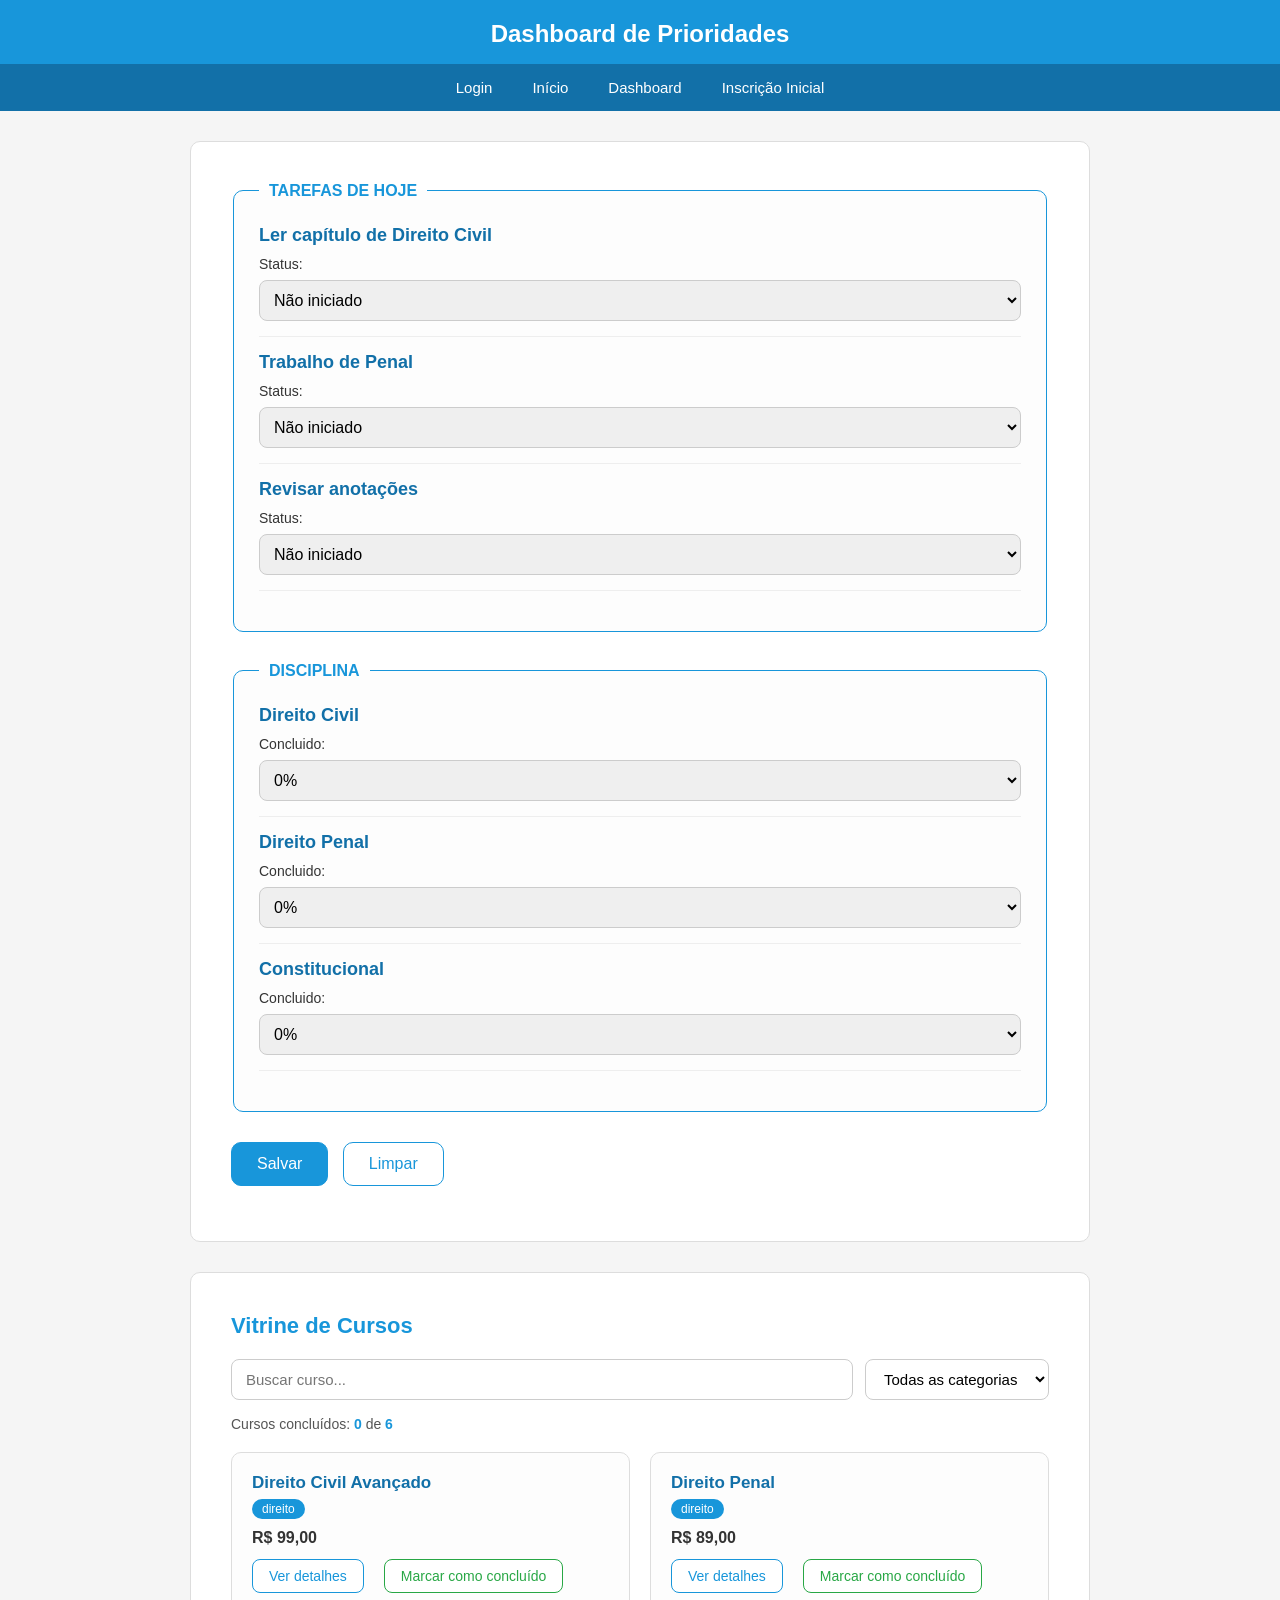
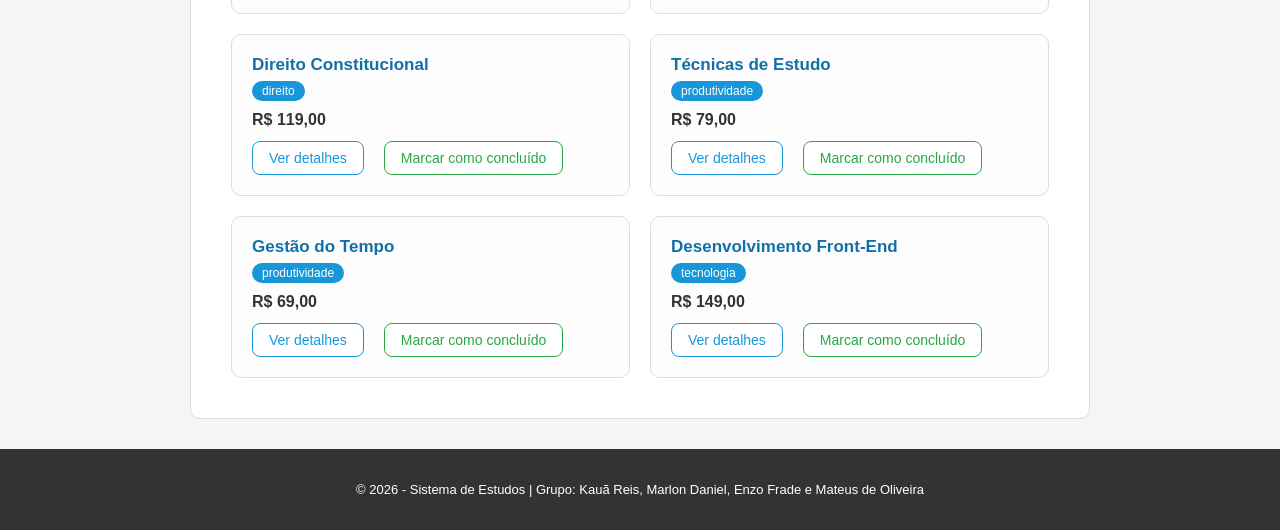
==== dashboard.html @ 26580f1d "Correção" ====
<!-- Grupo: Kauã Reis, Marlon Daniel, Enzo Frade e Mateus de Oliveira -->
<!DOCTYPE html>
<html lang="pt-br">
<head>
    <meta charset="UTF-8">
    <meta name="viewport" content="width=device-width, initial-scale=1.0">
    <title>Dashboard de Prioridades</title>
    <link rel="stylesheet" href="dashboard.css">
</head>
<body>

    <header>
        <h1>Dashboard de Prioridades</h1>
    </header>

    <nav>
        <ul>
            <a href="index.html">Login</a>
            <a href="inicial.html">Início</a>
            <a href="dashboard.html">Dashboard</a>
            <a href="inscricao.html">Inscrição Inicial</a>
        </ul>
    </nav>

    <main>

        <form id="formDashboard">

            <fieldset>
                <legend>TAREFAS DE HOJE</legend>

                <article>
                    <p>Ler capítulo de Direito Civil</p>
                    <label>Status:</label>
                    <select>
                        <option>Não iniciado</option>
                        <option>Em andamento</option>
                        <option>Concluído</option>
                    </select>
                </article>

                <article>
                    <p>Trabalho de Penal</p>
                    <label>Status:</label>
                    <select>
                        <option>Não iniciado</option>
                        <option>Em andamento</option>
                        <option>Concluído</option>
                    </select>
                </article>

                <article>
                    <p>Revisar anotações</p>
                    <label>Status:</label>
                    <select>
                        <option>Não iniciado</option>
                        <option>Em andamento</option>
                        <option>Concluído</option>
                    </select>
                </article>

            </fieldset>

            <fieldset>
                <legend>DISCIPLINA</legend>

                <article>
                    <p>Direito Civil</p>
                    <label>Concluido:</label>
                    <select>
                        <option>0%</option>
                        <option>25%</option>
                        <option>50%</option>
                        <option>75%</option>
                        <option>100%</option>
                    </select>
                </article>

                <article>
                    <p>Direito Penal</p>
                    <label>Concluido:</label>
                    <select>
                        <option>0%</option>
                        <option>25%</option>
                        <option>50%</option>
                        <option>75%</option>
                        <option>100%</option>
                    </select>
                </article>

                <article>
                    <p>Constitucional</p>
                    <label>Concluido:</label>
                    <select>
                        <option>0%</option>
                        <option>25%</option>
                        <option>50%</option>
                        <option>75%</option>
                        <option>100%</option>
                    </select>
                </article>

            </fieldset>

            <button type="submit">Salvar</button>
            <button type="reset">Limpar</button>

            <p id="msgDashboard" class="mensagem-form"></p>

        </form>

        <section class="secao-vitrine">

            <h2>Vitrine de Cursos</h2>

            <div class="secao-busca">
                <input
                    type="text"
                    id="campoBusca"
                    placeholder="Buscar curso..."
                >
                <select id="filtroCategoria">
                    <option value="todos">Todas as categorias</option>
                    <option value="direito">Direito</option>
                    <option value="produtividade">Produtividade</option>
                    <option value="tecnologia">Tecnologia</option>
                </select>
            </div>

            <p class="contador-progresso">
                Cursos concluídos: <span id="contadorConcluidos">0</span> de <span id="totalCursos">6</span>
            </p>

            <div id="gradeCursos" class="grade-cursos"></div>

        </section>

        

    </main>

    <footer class="rodapeDash">
        <p>© 2026 - Sistema de Estudos | Grupo: Kauã Reis, Marlon Daniel, Enzo Frade e Mateus de Oliveira</p>
    </footer>

    <script src="script.js"></script>
</body>
</html>
---- dashboard.css ----
/* Grupo: Kauã Reis, Marlon Daniel, Enzo Frade e Mateus de Oliveira */

body {
    background-color: #f5f5f5;
    font-family: Arial, sans-serif;
    font-size: 16px;
    color: #333;
    margin: 0;
    padding: 0;
    display: flex;
    flex-direction: column;
    min-height: 100vh;
}

header {
    background-color: #1896da;
    text-align: center;
    padding: 20px 0 15px 0;
}

header h1 {
    color: white;
    font-size: 24px;
    margin: 0;
    line-height: 1.2;
}

nav {
    background-color: #1270a8;
    padding: 10px;
    text-align: center;
}

nav ul {
    list-style: none;
    margin: 0;
    padding: 0;
    display: flex;
    justify-content: center;
    align-items: center;
    gap: 10px;
}

nav a {
    color: white;
    text-decoration: none;
    padding: 5px 15px;
    font-size: 15px;
}

nav a:hover {
    text-decoration: underline;
}

main {
    max-width: 900px;
    width: 90%;
    margin: 30px auto;
    flex: 1;
    display: flex;
    flex-direction: column;
    gap: 30px;
}

form {
    background-color: white;
    border: 1px solid #ddd;
    border-radius: 10px;
    padding: 40px;
    box-sizing: border-box;
}

form br {
    display: none;
}

fieldset {
    border: 1px solid #1896da;
    border-radius: 10px;
    padding: 25px;
    margin-bottom: 30px;
    background-color: #fdfdfd;
}

legend {
    color: #1896da;
    font-weight: bold;
    padding: 0 10px;
    font-size: 16px;
}

article {
    border-bottom: 1px solid #eee;
    padding-bottom: 15px;
    margin-bottom: 15px;
}

article p {
    margin: 0 0 10px 0;
    font-weight: bold;
    color: #1270a8;
    font-size: 18px;
}

label {
    display: block;
    margin-bottom: 8px;
    font-size: 14px;
}

select {
    width: 100%;
    padding: 10px;
    border: 1px solid #ccc;
    border-radius: 8px;
    font-size: 16px;
}

button {
    padding: 12px 25px;
    font-size: 16px;
    cursor: pointer;
    border: 1px solid #1896da;
    border-radius: 10px;
    margin-right: 10px;
}

button[type="submit"] {
    background-color: #1896da;
    color: white;
}

button[type="reset"] {
    background-color: white;
    color: #1896da;
}

.mensagem-form {
    margin-top: 14px;
    font-weight: bold;
    font-size: 15px;
}

.mensagem-sucesso {
    color: #1896da;
}

.mensagem-erro {
    color: #e05252;
}

footer {
    width: 100%;
    background-color: #333;
    color: white;
    text-align: center;
    font-size: 13px;
    padding: 20px;
    box-sizing: border-box;
}

/* =============================================
   VITRINE DE CURSOS
   ============================================= */

.secao-vitrine {
    background-color: white;
    border: 1px solid #ddd;
    border-radius: 10px;
    padding: 40px;
}

.secao-vitrine h2 {
    color: #1896da;
    margin: 0 0 20px 0;
    font-size: 22px;
}

.secao-busca {
    display: flex;
    gap: 12px;
    margin-bottom: 16px;
}

.secao-busca input {
    flex: 1;
    padding: 10px 14px;
    border: 1px solid #ccc;
    border-radius: 8px;
    font-size: 15px;
    transition: border-color 0.2s, box-shadow 0.2s;
    box-sizing: border-box;
}

.secao-busca input.campo-ativo {
    border-color: #1896da;
    outline: none;
    box-shadow: 0 0 0 3px rgba(24, 150, 218, 0.15);
}

.secao-busca select {
    width: auto;
    padding: 10px 14px;
    border: 1px solid #ccc;
    border-radius: 8px;
    font-size: 15px;
    background: white;
    cursor: pointer;
}

.contador-progresso {
    font-size: 14px;
    color: #555;
    margin-bottom: 20px;
}

.contador-progresso span {
    font-weight: bold;
    color: #1896da;
}

.grade-cursos {
    display: grid;
    grid-template-columns: repeat(2, 1fr);
    gap: 20px;
}

.card-curso {
    border: 1px solid #ddd;
    border-radius: 10px;
    padding: 20px;
    background-color: #fdfdfd;
    transition: transform 0.2s, box-shadow 0.2s, border-color 0.2s;
    cursor: default;
}

.card-curso.destaque {
    border-color: #1896da;
    box-shadow: 0 4px 16px rgba(24, 150, 218, 0.2);
    transform: translateY(-3px);
}

.card-curso.ativo {
    border-color: #1270a8;
    background-color: #f0f8ff;
}

.card-curso.concluido {
    border-color: #28a745;
    background-color: #f0fff4;
    opacity: 0.85;
}

.card-titulo {
    font-size: 17px;
    font-weight: bold;
    color: #1270a8;
    margin: 0 0 6px 0;
}

.card-categoria {
    font-size: 12px;
    color: white;
    background-color: #1896da;
    display: inline-block;
    padding: 3px 10px;
    border-radius: 999px;
    margin-bottom: 10px;
}

.card-preco {
    font-size: 16px;
    font-weight: bold;
    color: #333;
    margin: 0 0 12px 0;
}

.card-descricao {
    font-size: 14px;
    color: #555;
    line-height: 1.6;
    margin: 0 0 14px 0;
}

.card-descricao.oculto {
    display: none;
}

.botoes-card {
    display: flex;
    gap: 10px;
    flex-wrap: wrap;
}

.btn-detalhes {
    padding: 8px 16px;
    font-size: 14px;
    cursor: pointer;
    border: 1px solid #1896da;
    border-radius: 8px;
    background-color: white;
    color: #1896da;
    transition: background-color 0.2s, color 0.2s;
}

.btn-detalhes:hover {
    background-color: #1896da;
    color: white;
}

.btn-concluir {
    padding: 8px 16px;
    font-size: 14px;
    cursor: pointer;
    border: 1px solid #28a745;
    border-radius: 8px;
    background-color: white;
    color: #28a745;
    transition: background-color 0.2s, color 0.2s;
}

.btn-concluir:hover {
    background-color: #28a745;
    color: white;
}

.btn-concluir:disabled {
    opacity: 0.5;
    cursor: not-allowed;
    background-color: #28a745;
    color: white;
}

.sem-cursos {
    text-align: center;
    color: #999;
    font-style: italic;
    padding: 20px;
    grid-column: 1 / -1;
}

/* =============================================
   SEÇÃO DE INSCRIÇÃO
   ============================================= */

.secao-inscricao {
    background-color: white;
    border: 1px solid #ddd;
    border-radius: 10px;
    padding: 40px;
}

.secao-inscricao h2 {
    color: #1896da;
    margin: 0 0 24px 0;
    font-size: 22px;
}

.secao-inscricao form div {
    margin-bottom: 18px;
}

.secao-inscricao form label {
    display: block;
    font-weight: bold;
    color: #1270a8;
    margin-bottom: 8px;
    font-size: 15px;
}

.secao-inscricao form input {
    width: 100%;
    padding: 11px 14px;
    border: 1px solid #ccc;
    border-radius: 8px;
    font-size: 15px;
    box-sizing: border-box;
    transition: border-color 0.2s, box-shadow 0.2s;
}

.secao-inscricao form input.campo-ativo {
    border-color: #1896da;
    outline: none;
    box-shadow: 0 0 0 3px rgba(24, 150, 218, 0.15);
}

.botoes-form {
    display: flex;
    gap: 12px;
    margin-top: 10px;
}

/* =============================================
   RESPONSIVIDADE
   ============================================= */

@media (max-width: 600px) {
    nav ul {
        flex-direction: column;
    }

    button {
        width: 100%;
        margin-bottom: 10px;
    }

    .grade-cursos {
        grid-template-columns: 1fr;
    }

    .secao-busca {
        flex-direction: column;
    }

    .secao-busca select {
        width: 100%;
    }

    .botoes-form {
        flex-direction: column;
    }
}
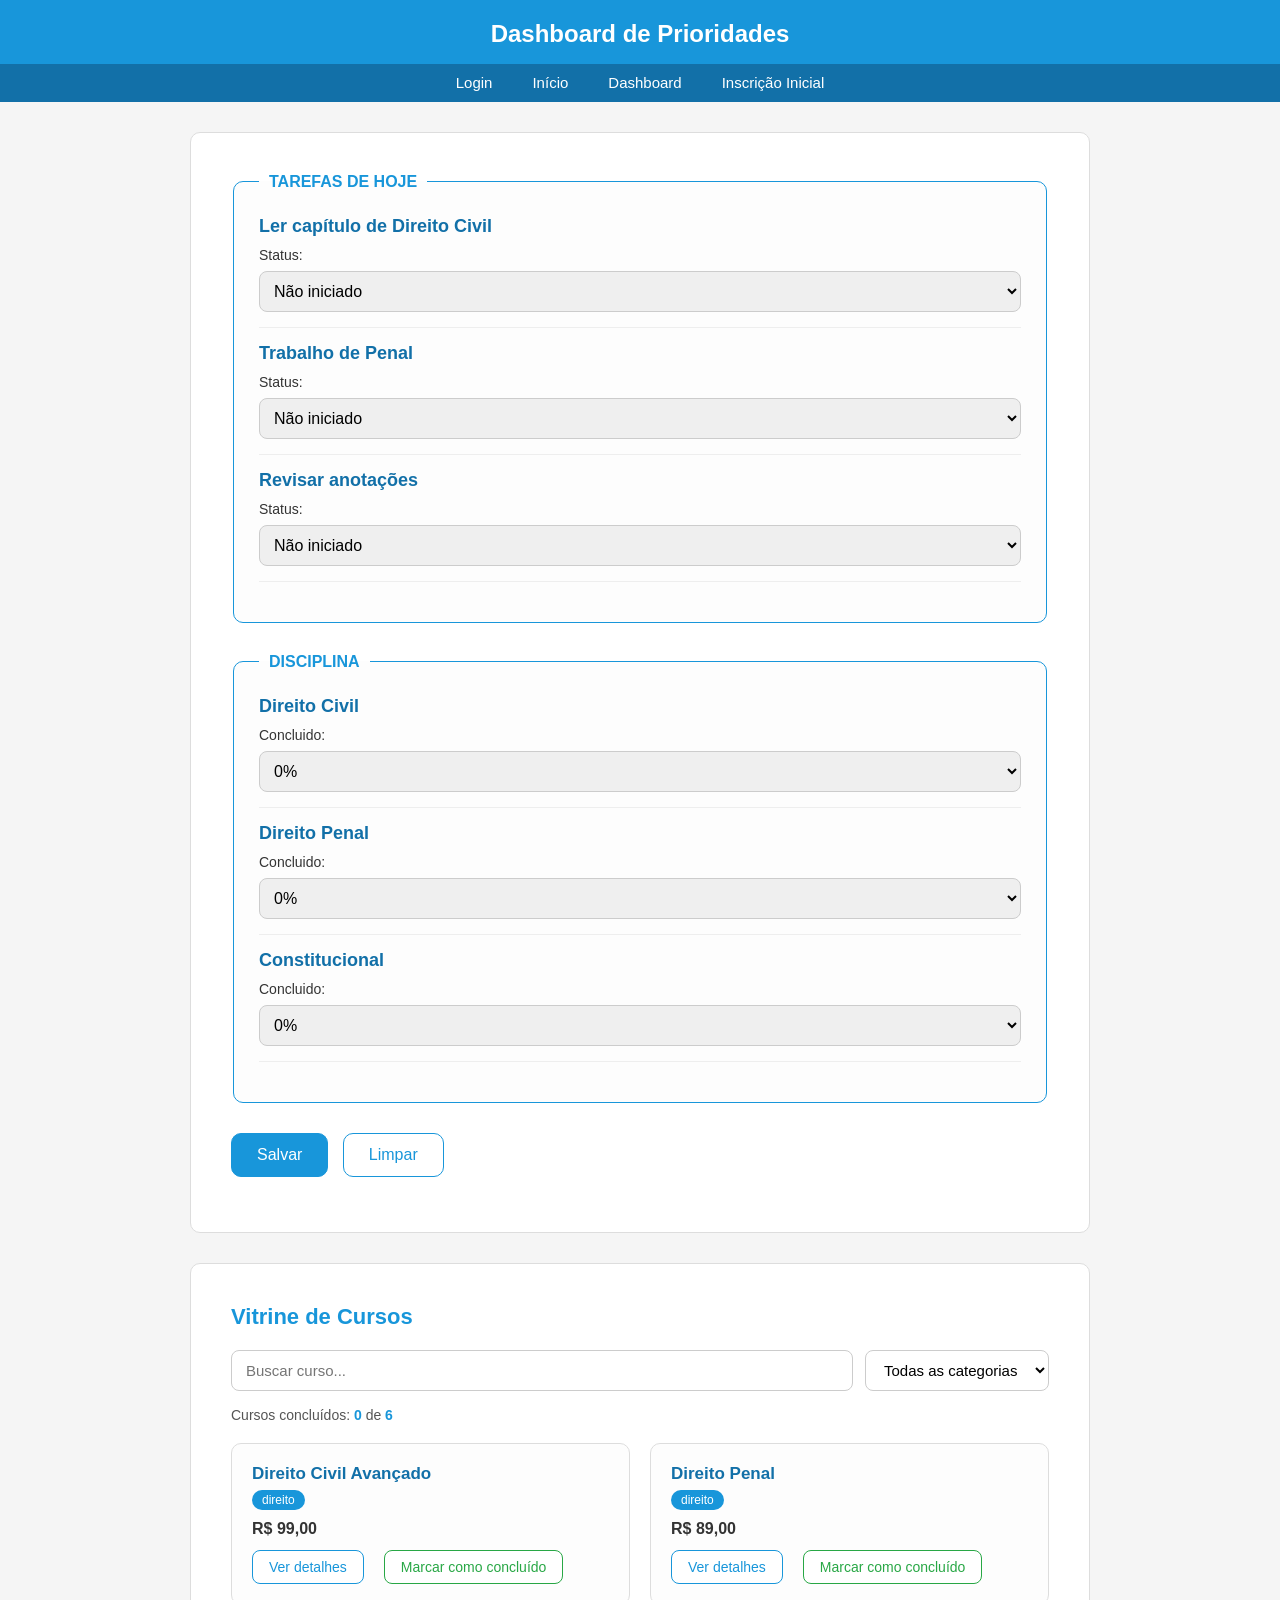
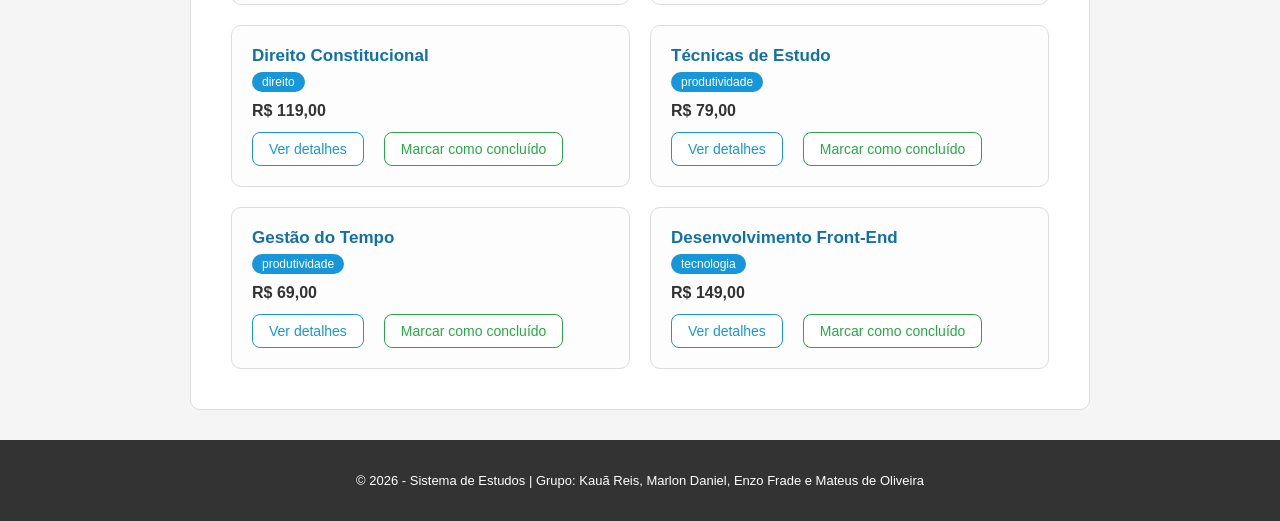
==== commit 513174c5: "correção" ====
--- a/dashboard.html
+++ b/dashboard.html
@@ -15,10 +15,10 @@
 
     <nav>
         <ul>
-            <a href="index.html">Login</a>
-            <a href="inicial.html">Início</a>
-            <a href="dashboard.html">Dashboard</a>
-            <a href="inscricao.html">Inscrição Inicial</a>
+            <li><a href="index.html">Login</a></li>
+            <li><a href="inicial.html">Início</a></li>
+            <li><a href="dashboard.html">Dashboard</a></li>
+            <li><a href="inscricao.html">Inscrição Inicial</a></li>
         </ul>
     </nav>
 
